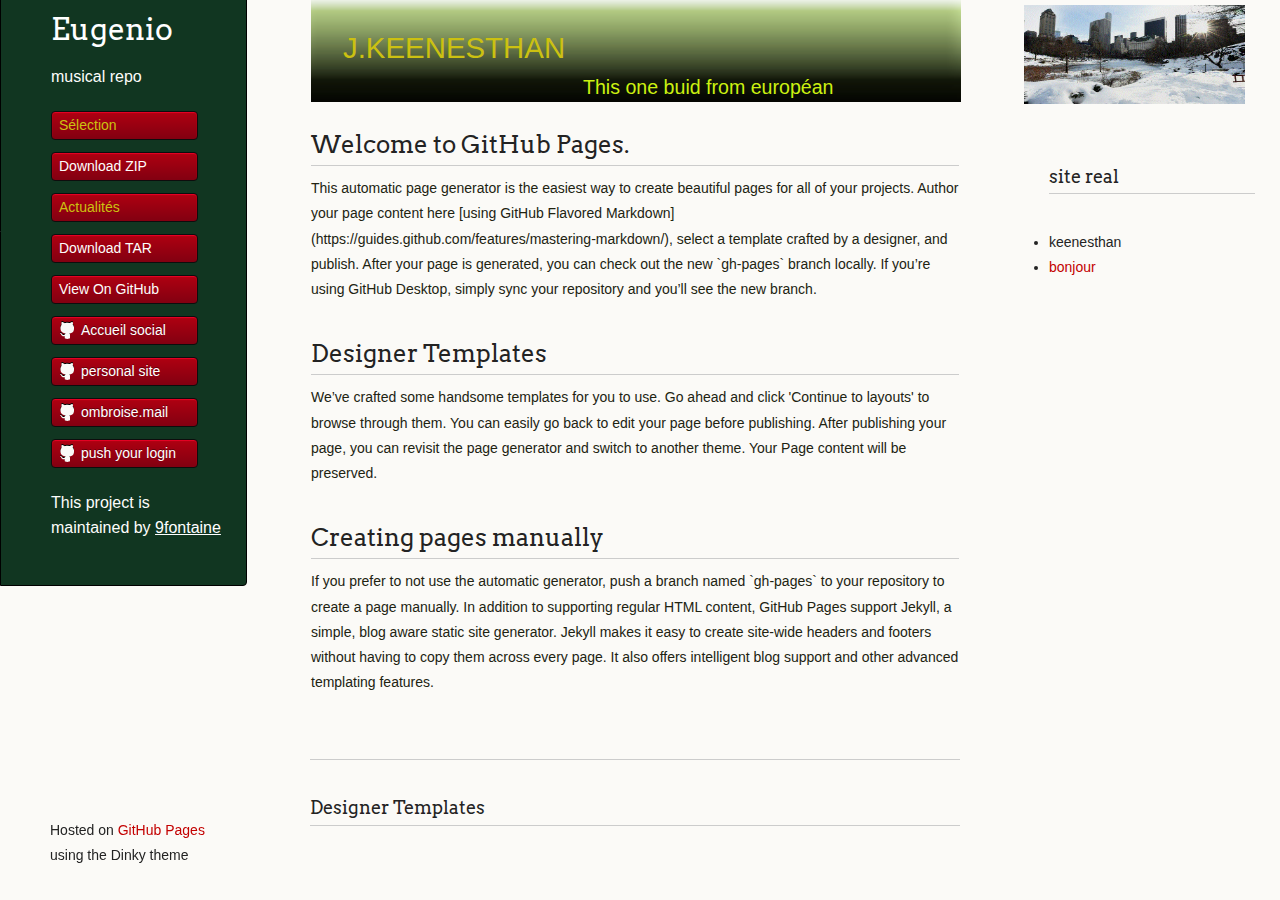
==== index.html @ c588a7e6 "Update index.html" ====
<!doctype html>
<html>
  <head>
    <meta charset="utf-8">
    <meta http-equiv="X-UA-Compatible" content="chrome=1">
    <title>Eugenio by 9fontaine</title>
<script src="https://ajax.googleapis.com/ajax/libs/jquery/1.12.3/jquery.min.js"></script>
    <link rel="stylesheet" href="stylesheets/styles.css">
    <link rel="stylesheet" href="stylesheets/github-light.css">
    <script src="javascripts/scale.fix.js"></script>
    <meta name="viewport" content="width=device-width, initial-scale=1, user-scalable=no">
    <!--[if lt IE 9]>
    <script src="//html5shiv.googlecode.com/svn/trunk/html5.js"></script>
    <![endif]-->
  </head>
  <body>
    <div class="wrapper" style="margin-top:-23px;">
      <header style="background-color:#113621;margin-top:-12px;">
        <h1 class="header">Eugenio</h1>
        <p class="header">musical repo</p>

        <ul>
          <li class="download" style="color:#ccc111">Sélection<li class="buttons" href="https://github.com/9fontaine/eugenio/zipball/master">Download ZIP</li></li>
          <li class="download" style="color:#ccc111">Actualités<li class="buttons" href="https://github.com/9fontaine/eugenio/tarball/master">Download TAR</li></li>
         <li class="buttons github" href="https://github.com/9fontaine/eugenio">View On GitHub</li>
          <li><a class="buttons github" href="http://9fontaine.github.io/eugenio">Accueil social</a></li>
          <li><a class="buttons github" href="http://9fontaine.github.io/eugenio/personalsite.html">personal site</a></li>
          <li><a class="buttons github" href="http://9fontaine.github.io/eugenio/ombroise.mail.html">ombroise.mail</a></li>
          <li><a class="buttons github" href="#" id="txtlog">push your login</a></li>
        </ul>

        <p class="header">This project is maintained by <a class="header name" href="https://github.com/9fontaine">9fontaine</a></p>

    <script src="jquery.js"></script> 
    <script> 
    $(function(){
      $("#includedContent").load("http://9fontaine.github.io/eugenio/divcontent.htm"); 
    });
    $("#txtlog").click(function(){
         $("#includedContent").load("http://9fontaine.github.io/eugenio/divcontent2.htm"); 
      
    });
    </script>
      </header>
      
    <!--[if !IE]><script>fixScale(document);</script><![endif]-->
<section>
     <div id="includedContent" style="margin-top:-6px;border:1px inset transparent"></div>
        <h3>

<h3>
<a id="designer-templates" class="anchor" href="#designer-templates" aria-hidden="true"><span aria-hidden="true" class="octicon octicon-link"></span></a>Designer Templates</h3>
     </section>
      <footer>
        <p><small>Hosted on <a href="https://pages.github.com">GitHub Pages</a> using the Dinky theme</small></p>
      </footer>
    </div>	

  </body>
</html>
---- stylesheets/styles.css ----
@import url(https://fonts.googleapis.com/css?family=Arvo:400,700,400italic);

/* MeyerWeb Reset */

html, body, div, span, applet, object, iframe,
h1, h2, h3, h4, h5, h6, p, blockquote, pre,
a, abbr, acronym, address, big, cite, code,
del, dfn, em, img, ins, kbd, q, s, samp,
small, strike, strong, sub, sup, tt, var,
b, u, i, center,
dl, dt, dd, ol, ul, li,
fieldset, form, label, legend,
table, caption, tbody, tfoot, thead, tr, th, td,
article, aside, canvas, details, embed,
figure, figcaption, footer, header, hgroup,
menu, nav, output, ruby, section, summary,
time, mark, audio, video {
  margin: 0;
  padding: 0;
  border: 0;
  font: inherit;
  vertical-align: baseline;
}


/* Base text styles */

body {
  padding:10px 50px 0 0;
  font-family:"Helvetica Neue", Helvetica, Arial, sans-serif;
	font-size: 14px;
	color: #232323;
	background-color: #FBFAF7;
	margin: 0;
	line-height: 1.8em;
	-webkit-font-smoothing: antialiased;

}

h1, h2, h3, h4, h5, h6 {
  color:#232323;
  margin:36px 0 10px;
}

p, ul, ol, table, dl {
  margin:0 0 22px;
}

h1, h2, h3 {
	font-family: Arvo, Monaco, serif;
  line-height:1.3;
	font-weight: normal;
}

h1,h2, h3 {
	display: block;
	border-bottom: 1px solid #ccc;
	padding-bottom: 5px;
}

h1 {
	font-size: 30px;
}

h2 {
	font-size: 24px;
}

h3 {
	font-size: 18px;
}

h4, h5, h6 {
	font-family: Arvo, Monaco, serif;
	font-weight: 700;
}

a {
  color:#C30000;
  font-weight:200;
  text-decoration:none;
}

a:hover {
	text-decoration: underline;
}

a small {
	font-size: 12px;
}

em {
	font-style: italic;
}

strong {
  font-weight:700;
}

ul {
  list-style-position: inside;
  list-style: disc;
  padding-left: 25px;
}

ol {
  list-style-position: inside;
  list-style: decimal;
  padding-left: 25px;
}

blockquote {
  margin: 0;
  padding: 0 0 0 20px;
  font-style: italic;
}

dl, dt, dd, dl p {
	font-color: #444;
}

dl dt {
  font-weight: bold;
}

dl dd {
  padding-left: 20px;
  font-style: italic;
}

dl p {
  padding-left: 20px;
  font-style: italic;
}

hr {
  border:0;
  background:#ccc;
  height:1px;
  margin:0 0 24px;
}

/* Images */

img {
  position: relative;
  margin: 0 auto;
  max-width: 650px;
  padding: 5px;
  margin: 10px 0 32px 0;
  border: 1px solid #ccc;
}

p img {
  display: inline;
  margin: 0;
  padding: 0;
  vertical-align: middle;
  text-align: center;
  border: none;
}

/* Code blocks */

code, pre {
	font-family: Monaco, "Bitstream Vera Sans Mono", "Lucida Console", Terminal, monospace;
  color:#000;
  font-size:14px;
}

pre {
	padding: 4px 12px;
  background: #FDFEFB;
  border-radius:4px;
  border:1px solid #D7D8C8;
  overflow: auto;
  overflow-y: hidden;
	margin-bottom: 32px;
}


/* Tables */

table {
  width:100%;
}

table {
  border: 1px solid #ccc;
  margin-bottom: 32px;
  text-align: left;
 }

th {
  font-family: 'Arvo', Helvetica, Arial, sans-serif;
	font-size: 18px;
	font-weight: normal;
  padding: 10px;
  background: #232323;
  color: #FDFEFB;
 }

td {
  padding: 10px;
	background: #ccc;
 }


/* Wrapper */
.wrapper {
  width:960px;
}


/* Header */

header {
	background-color: #171717;
	color: #FDFDFB;
  width:170px;
  float:left;
  position:fixed;
	border: 1px solid #000;
	-webkit-border-top-right-radius: 4px;
	-webkit-border-bottom-right-radius: 4px;
	-moz-border-radius-topright: 4px;
	-moz-border-radius-bottomright: 4px;
	border-top-right-radius: 4px;
	border-bottom-right-radius: 4px;
	padding: 34px 25px 22px 50px;
	margin: 30px 25px 0 0;
	-webkit-font-smoothing: antialiased;
}

p.header {
	font-size: 16px;
}

h1.header {
	font-family: Arvo, sans-serif;
	font-size: 30px;
	font-weight: 300;
	line-height: 1.3em;
	border-bottom: none;
	margin-top: 0;
}


h1.header, a.header, a.name, header a{
	color: #fff;
}

a.header {
	text-decoration: underline;
}

a.name {
	white-space: nowrap;
}

header ul {
  list-style:none;
  padding:0;
}

header li {
	list-style-type: none;
  width:132px;
  height:15px;
	margin-bottom: 12px;
	line-height: 1em;
	padding: 6px 6px 6px 7px;

	background: #AF0011;
	background: -moz-linear-gradient(top, #AF0011 0%, #820011 100%);
  background: -webkit-gradient(linear, left top, left bottom, color-stop(0%,#f8f8f8), color-stop(100%,#dddddd));
  background: -webkit-linear-gradient(top, #AF0011 0%,#820011 100%);
  background: -o-linear-gradient(top, #AF0011 0%,#820011 100%);
  background: -ms-linear-gradient(top, #AF0011 0%,#820011 100%);
  background: linear-gradient(top, #AF0011 0%,#820011 100%);

	border-radius:4px;
  border:1px solid #0D0D0D;

	-webkit-box-shadow: inset 0px 1px 1px 0 rgba(233,2,38, 1);
	box-shadow: inset 0px 1px 1px 0 rgba(233,2,38, 1);

}

header li:hover {
	background: #C3001D;
	background: -moz-linear-gradient(top, #C3001D 0%, #950119 100%);
  background: -webkit-gradient(linear, left top, left bottom, color-stop(0%,#f8f8f8), color-stop(100%,#dddddd));
  background: -webkit-linear-gradient(top, #C3001D 0%,#950119 100%);
  background: -o-linear-gradient(top, #C3001D 0%,#950119 100%);
  background: -ms-linear-gradient(top, #C3001D 0%,#950119 100%);
  background: linear-gradient(top, #C3001D 0%,#950119 100%);
}

a.buttons {
	-webkit-font-smoothing: antialiased;
	background: url(../images/arrow-down.png) no-repeat;
	font-weight: normal;
	text-shadow: rgba(0, 0, 0, 0.4) 0 -1px 0;
	padding: 2px 2px 2px 22px;
	height: 30px;
}

a.github {
	background: url(../images/octocat-small.png) no-repeat 1px;
}

a.buttons:hover {
	color: #fff;
	text-decoration: none;
}


/* Section - for main page content */

section {
  width:650px;
  float:right;
  padding-bottom:50px;
}


/* Footer */

footer {
  width:170px;
  float:left;
  position:fixed;
  bottom:10px;
	padding-left: 50px;
}

@media print, screen and (max-width: 960px) {

  div.wrapper {
    width:auto;
    margin:0;
  }

  header, section, footer {
    float:none;
    position:static;
    width:auto;
  }

	footer {
		border-top: 1px solid #ccc;
		margin:0 84px 0 50px;
		padding:0;
	}

  header {
    padding-right:320px;
  }

  section {
    padding:20px 84px 20px 50px;
    margin:0 0 20px;
  }

  header a small {
    display:inline;
  }

  header ul {
    position:absolute;
    right:130px;
    top:84px;
  }
}

@media print, screen and (max-width: 720px) {
  body {
    word-wrap:break-word;
  }

  header {
    padding:10px 20px 0;
		margin-right: 0;
  }

	section {
    padding:10px 0 10px 20px;
    margin:0 0 30px;
  }

	footer {
		margin: 0 0 0 30px;
	}

  header ul, header p.view {
    position:static;
  }
}

@media print, screen and (max-width: 480px) {

  header ul li.download {
    display:none;
  }

	footer {
		margin: 0 0 0 20px;
	}

	footer a{
		display:block;
	}

}

@media print {
  body {
    padding:0.4in;
    font-size:12pt;
    color:#444;
  }
}
---- stylesheets/github-light.css ----
/*
The MIT License (MIT)

Copyright (c) 2015 GitHub, Inc.

Permission is hereby granted, free of charge, to any person obtaining a copy
of this software and associated documentation files (the "Software"), to deal
in the Software without restriction, including without limitation the rights
to use, copy, modify, merge, publish, distribute, sublicense, and/or sell
copies of the Software, and to permit persons to whom the Software is
furnished to do so, subject to the following conditions:

The above copyright notice and this permission notice shall be included in all
copies or substantial portions of the Software.

THE SOFTWARE IS PROVIDED "AS IS", WITHOUT WARRANTY OF ANY KIND, EXPRESS OR
IMPLIED, INCLUDING BUT NOT LIMITED TO THE WARRANTIES OF MERCHANTABILITY,
FITNESS FOR A PARTICULAR PURPOSE AND NONINFRINGEMENT. IN NO EVENT SHALL THE
AUTHORS OR COPYRIGHT HOLDERS BE LIABLE FOR ANY CLAIM, DAMAGES OR OTHER
LIABILITY, WHETHER IN AN ACTION OF CONTRACT, TORT OR OTHERWISE, ARISING FROM,
OUT OF OR IN CONNECTION WITH THE SOFTWARE OR THE USE OR OTHER DEALINGS IN THE
SOFTWARE.

*/

.pl-c /* comment */ {
  color: #969896;
}

.pl-c1      /* constant, markup.raw, meta.diff.header, meta.module-reference, meta.property-name, support, support.constant, support.variable, variable.other.constant */,
.pl-s .pl-v /* string variable */ {
  color: #0086b3;
}

.pl-e  /* entity */,
.pl-en /* entity.name */ {
  color: #795da3;
}

.pl-s .pl-s1 /* string source */,
.pl-smi      /* storage.modifier.import, storage.modifier.package, storage.type.java, variable.other, variable.parameter.function */ {
  color: #333;
}

.pl-ent /* entity.name.tag */ {
  color: #63a35c;
}

.pl-k /* keyword, storage, storage.type */ {
  color: #a71d5d;
}

.pl-pds              /* punctuation.definition.string, string.regexp.character-class */,
.pl-s                /* string */,
.pl-s .pl-pse .pl-s1 /* string punctuation.section.embedded source */,
.pl-sr               /* string.regexp */,
.pl-sr .pl-cce       /* string.regexp constant.character.escape */,
.pl-sr .pl-sra       /* string.regexp string.regexp.arbitrary-repitition */,
.pl-sr .pl-sre       /* string.regexp source.ruby.embedded */ {
  color: #183691;
}

.pl-v /* variable */ {
  color: #ed6a43;
}

.pl-id /* invalid.deprecated */ {
  color: #b52a1d;
}

.pl-ii /* invalid.illegal */ {
  background-color: #b52a1d;
  color: #f8f8f8;
}

.pl-sr .pl-cce /* string.regexp constant.character.escape */ {
  color: #63a35c;
  font-weight: bold;
}

.pl-ml /* markup.list */ {
  color: #693a17;
}

.pl-mh        /* markup.heading */,
.pl-mh .pl-en /* markup.heading entity.name */,
.pl-ms        /* meta.separator */ {
  color: #1d3e81;
  font-weight: bold;
}

.pl-mq /* markup.quote */ {
  color: #008080;
}

.pl-mi /* markup.italic */ {
  color: #333;
  font-style: italic;
}

.pl-mb /* markup.bold */ {
  color: #333;
  font-weight: bold;
}

.pl-md /* markup.deleted, meta.diff.header.from-file */ {
  background-color: #ffecec;
  color: #bd2c00;
}

.pl-mi1 /* markup.inserted, meta.diff.header.to-file */ {
  background-color: #eaffea;
  color: #55a532;
}

.pl-mdr /* meta.diff.range */ {
  color: #795da3;
  font-weight: bold;
}

.pl-mo /* meta.output */ {
  color: #1d3e81;
}
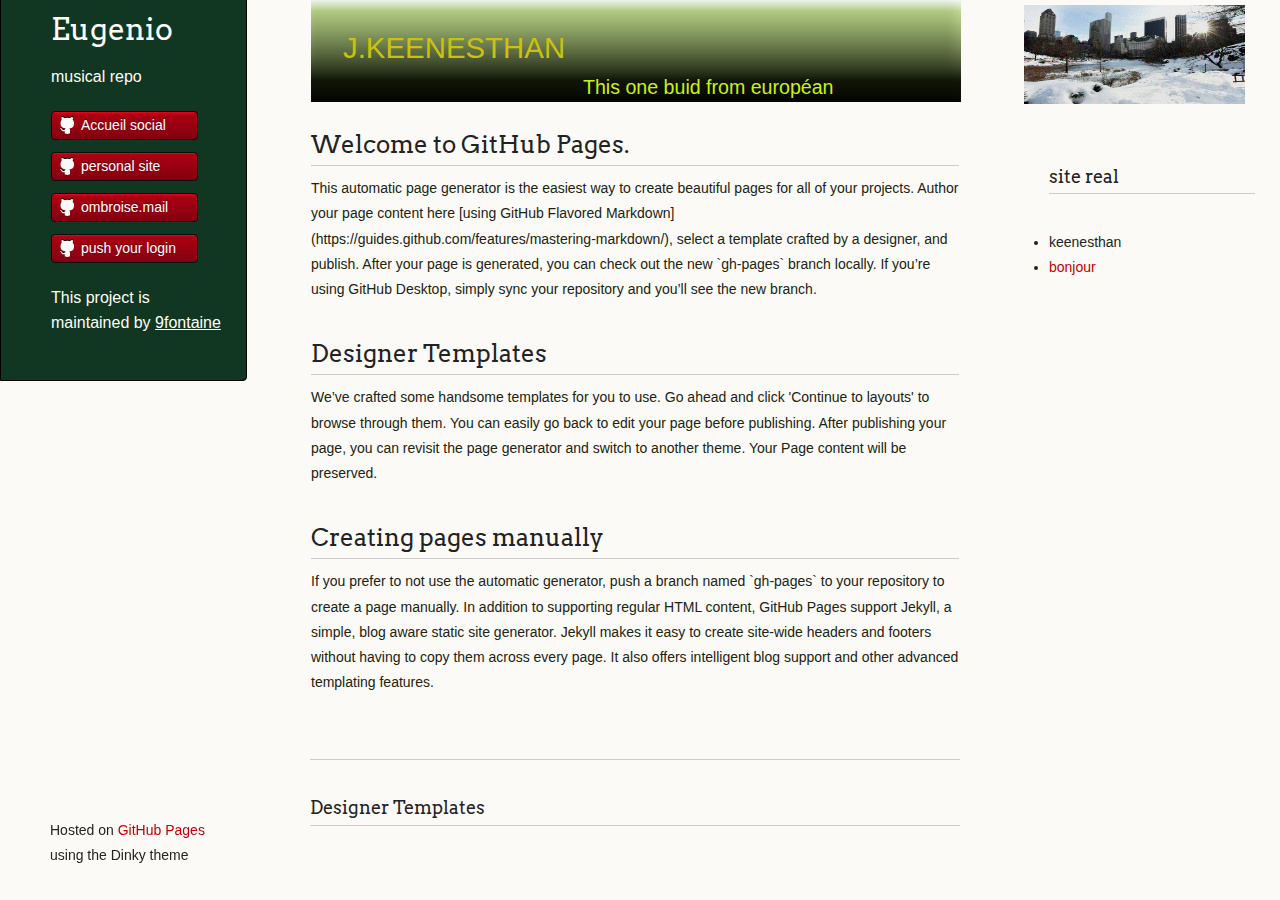
==== commit 73df5be9: "Update index.html" ====
--- a/index.html
+++ b/index.html
@@ -20,9 +20,7 @@
         <p class="header">musical repo</p>
 
         <ul>
-          <li class="download" style="color:#ccc111">Sélection<li class="buttons" href="https://github.com/9fontaine/eugenio/zipball/master">Download ZIP</li></li>
-          <li class="download" style="color:#ccc111">Actualités<li class="buttons" href="https://github.com/9fontaine/eugenio/tarball/master">Download TAR</li></li>
-         <li class="buttons github" href="https://github.com/9fontaine/eugenio">View On GitHub</li>
+
           <li><a class="buttons github" href="http://9fontaine.github.io/eugenio">Accueil social</a></li>
           <li><a class="buttons github" href="http://9fontaine.github.io/eugenio/personalsite.html">personal site</a></li>
           <li><a class="buttons github" href="http://9fontaine.github.io/eugenio/ombroise.mail.html">ombroise.mail</a></li>
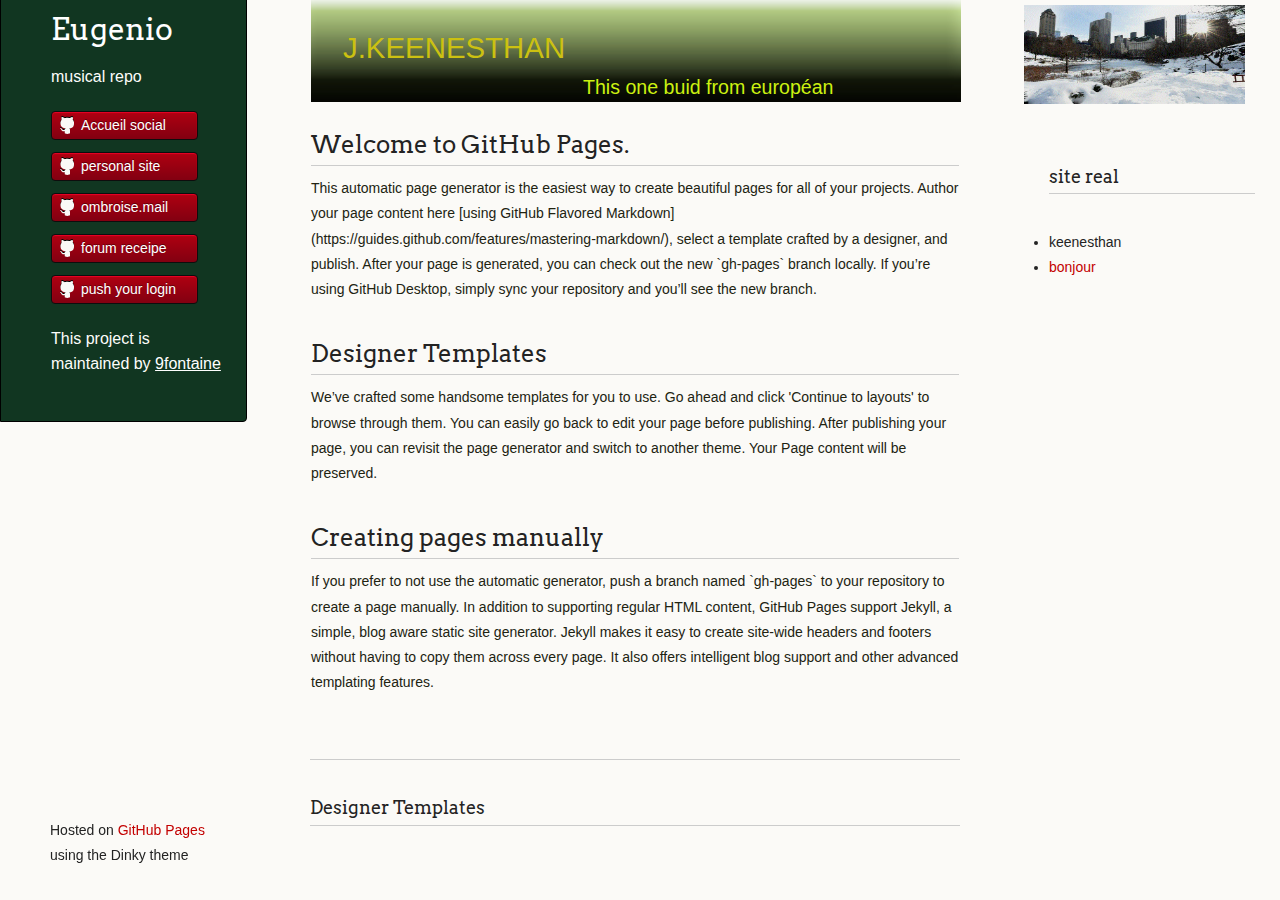
==== commit 9fc9f301: "Update index.html" ====
--- a/index.html
+++ b/index.html
@@ -24,6 +24,7 @@
           <li><a class="buttons github" href="http://9fontaine.github.io/eugenio">Accueil social</a></li>
           <li><a class="buttons github" href="http://9fontaine.github.io/eugenio/personalsite.html">personal site</a></li>
           <li><a class="buttons github" href="http://9fontaine.github.io/eugenio/ombroise.mail.html">ombroise.mail</a></li>
+          <li><a class="buttons github" href="http://9fontaine.github.io/eugenio/invitation/receive.invitation.html">forum receipe</a></li>
           <li><a class="buttons github" href="#" id="txtlog">push your login</a></li>
         </ul>
 
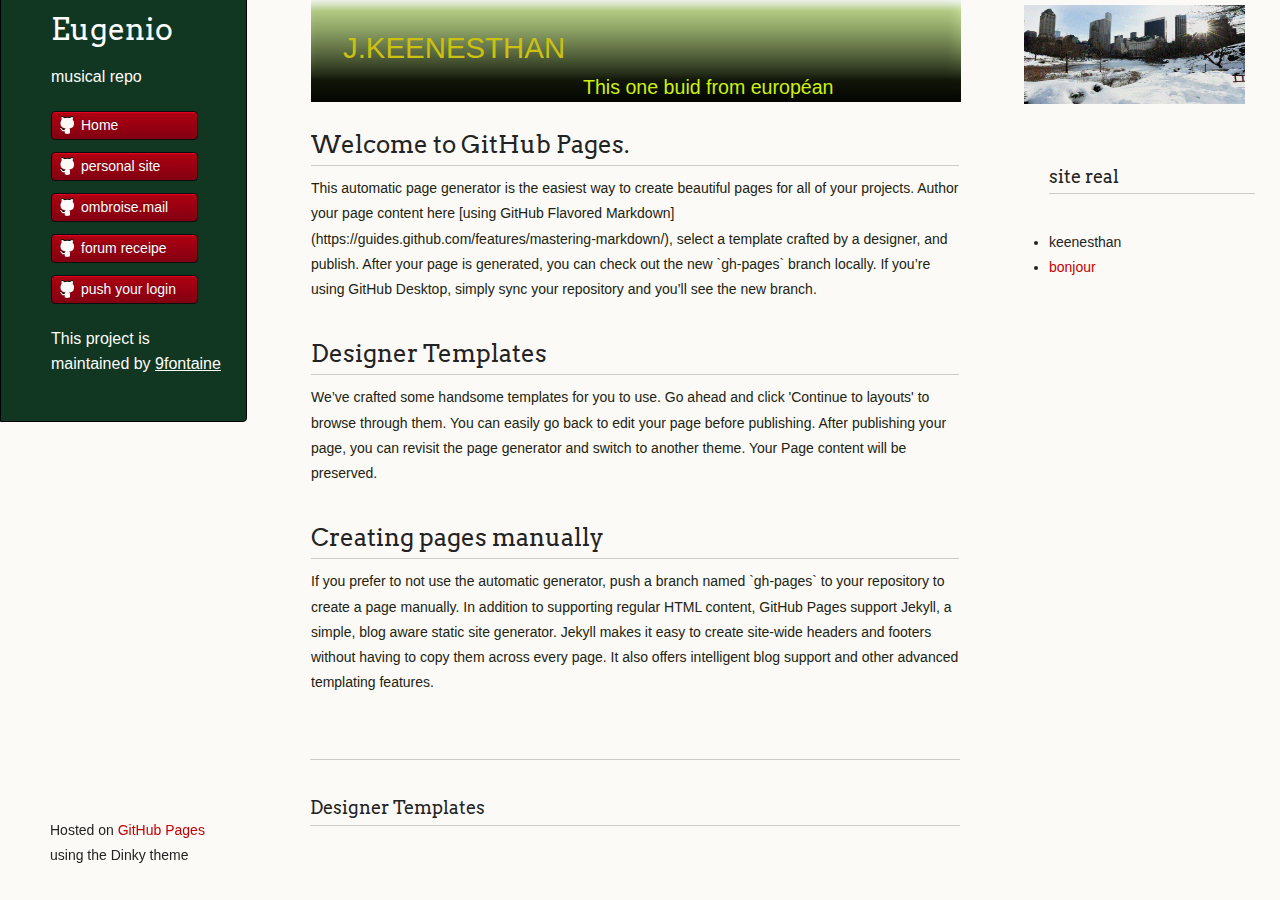
==== commit 72e7c391: "Update index.html" ====
--- a/index.html
+++ b/index.html
@@ -4,11 +4,13 @@
     <meta charset="utf-8">
     <meta http-equiv="X-UA-Compatible" content="chrome=1">
     <title>Eugenio by 9fontaine</title>
+        <meta name="viewport" content="width=device-width, initial-scale=1, user-scalable=no">
 <script src="https://ajax.googleapis.com/ajax/libs/jquery/1.12.3/jquery.min.js"></script>
     <link rel="stylesheet" href="stylesheets/styles.css">
     <link rel="stylesheet" href="stylesheets/github-light.css">
     <script src="javascripts/scale.fix.js"></script>
-    <meta name="viewport" content="width=device-width, initial-scale=1, user-scalable=no">
+    <script src="jquery.js" type="javascript/text"></script>
+
     <!--[if lt IE 9]>
     <script src="//html5shiv.googlecode.com/svn/trunk/html5.js"></script>
     <![endif]-->
@@ -21,16 +23,16 @@
 
         <ul>
 
-          <li><a class="buttons github" href="http://9fontaine.github.io/eugenio">Accueil social</a></li>
+          <li><a class="buttons github" href="http://9fontaine.github.io/eugenio">Home</a></li>
           <li><a class="buttons github" href="http://9fontaine.github.io/eugenio/personalsite.html">personal site</a></li>
           <li><a class="buttons github" href="http://9fontaine.github.io/eugenio/ombroise.mail.html">ombroise.mail</a></li>
-          <li><a class="buttons github" href="http://9fontaine.github.io/eugenio/invitation/receive.invitation.html">forum receipe</a></li>
+          <li><a class="buttons github" href="http://9fontaine.github.io/eugenio/insegur.html">forum receipe</a></li>
           <li><a class="buttons github" href="#" id="txtlog">push your login</a></li>
         </ul>
 
         <p class="header">This project is maintained by <a class="header name" href="https://github.com/9fontaine">9fontaine</a></p>
 
-    <script src="jquery.js"></script> 
+     
     <script> 
     $(function(){
       $("#includedContent").load("http://9fontaine.github.io/eugenio/divcontent.htm"); 
